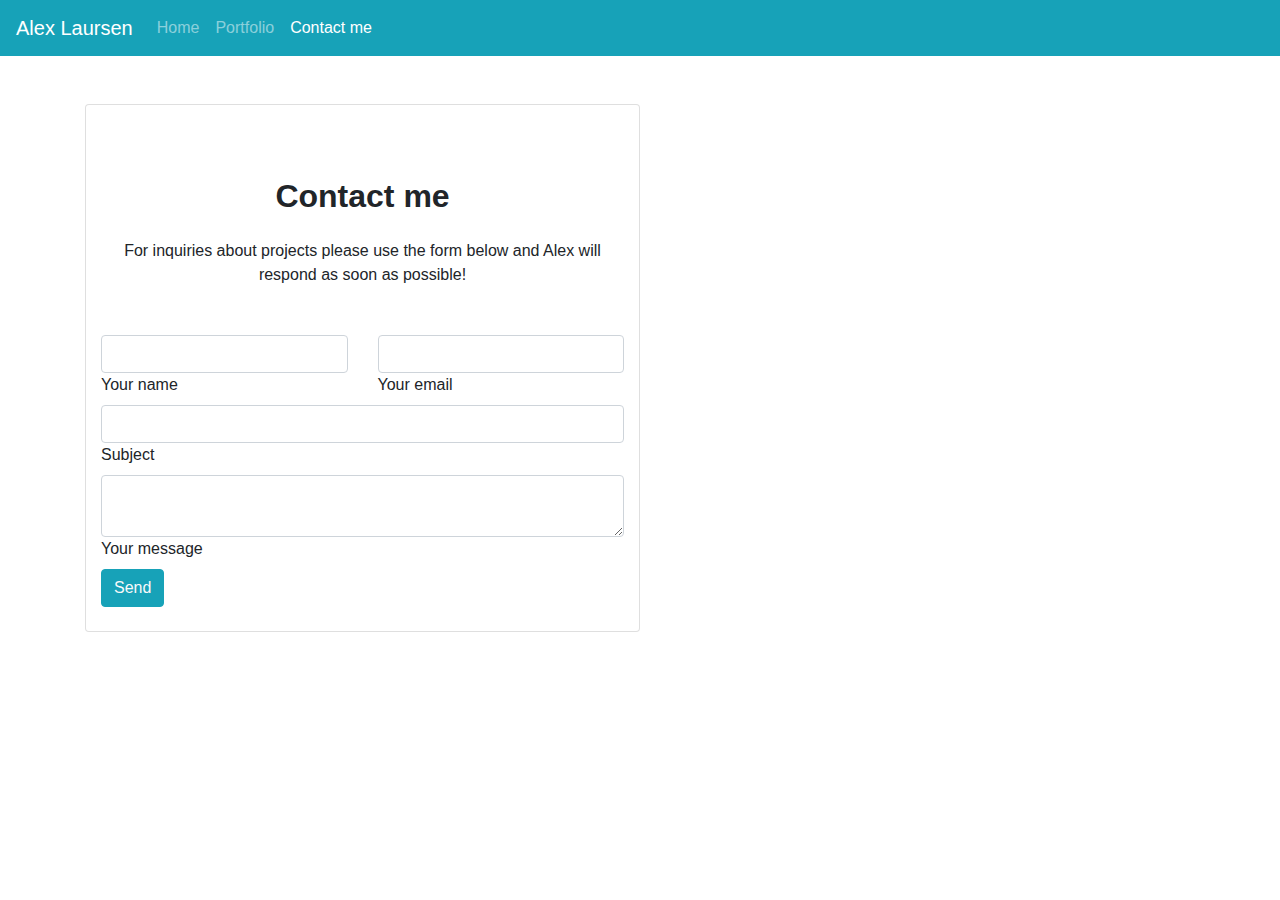
==== contact.html @ 3a732840 "tweeked the contact page to be more asthetically pleasing" ====
<!doctype html>
<html lang="en">
  <head>
    <title>Portfolio Home</title>
    <!-- Required meta tags -->
    <meta charset="utf-8">
    <meta name="viewport" content="width=device-width, initial-scale=1, shrink-to-fit=no">

    <!-- Bootstrap CSS -->
    <link rel="stylesheet" href="https://stackpath.bootstrapcdn.com/bootstrap/4.3.1/css/bootstrap.min.css" integrity="sha384-ggOyR0iXCbMQv3Xipma34MD+dH/1fQ784/j6cY/iJTQUOhcWr7x9JvoRxT2MZw1T" crossorigin="anonymous">
    <!-- my css file -->
    <link rel="stylesheet" href="style.css">
  </head>
  <body class="bg-img-contact">
   <!-- nav bar start -->
    <nav class="navbar navbar-expand-lg navbar-dark bg-info">
      <a class="navbar-brand" href="#">Alex Laursen</a>

      <button class="navbar-toggler" type="button" data-toggle="collapse" data-target="#navbarSupportedContent" aria-controls="navbarSupportedContent" aria-expanded="false" aria-label="Toggle navigation">
        <span class="navbar-toggler-icon"></span>
      </button>
      
        <div class="collapse navbar-collapse" id="navbarSupportedContent">
          <ul class="navbar-nav mr-auto">
            <li class="nav-item">
              <a class="nav-link" href="index.html">Home</a>
            </li>
            <li class="nav-item">
              <a class="nav-link" href="portfolio.html">Portfolio</a>
            </li>
            <li class="nav-item active">
                <a class="nav-link" href="contact.html">Contact me <span class="sr-only">(current)</span></a>
              </li>
            
        </div>
      </nav>
      <!-- nav bar end -->
      <!-- card begin -->
      <br>
      <br>
      <main class="container">
        <div class="card col-sm-6" >             
                    <article class="row mt-5 no-gutters">
                        <div class="col-md-12">
                            
                          <!--Section: Contact v.2-->
<section class="mb-4">

  <!--Section heading-->
  <h2 class="h1-responsive font-weight-bold text-center my-4">Contact me</h2>
  <!--Section description-->
  <p class="text-center w-responsive mx-auto mb-5">For inquiries about projects please use the form below and Alex will respond as soon as possible!</p>

  <div class="row">

      <!--Grid column-->
      <div class="col-md-12 mb-md-0 mb-5">
          <form id="contact-form" name="contact-form" action="mail.php" method="POST">

              <!--Grid row-->
              <div class="row">

                  <!--Grid column-->
                  <div class="col-md-6">
                      <div class="md-form mb-0">
                          <input type="text" id="name" name="name" class="form-control">
                          <label for="name" class="">Your name</label>
                      </div>
                  </div>
                  <!--Grid column-->

                  <!--Grid column-->
                  <div class="col-md-6">
                      <div class="md-form mb-0">
                          <input type="text" id="email" name="email" class="form-control">
                          <label for="email" class="">Your email</label>
                      </div>
                  </div>
                  <!--Grid column-->

              </div>
              <!--Grid row-->

              <!--Grid row-->
              <div class="row">
                  <div class="col-md-12">
                      <div class="md-form mb-0">
                          <input type="text" id="subject" name="subject" class="form-control">
                          <label for="subject" class="">Subject</label>
                      </div>
                  </div>
              </div>
              <!--Grid row-->

              <!--Grid row-->
              <div class="row">

                  <!--Grid column-->
                  <div class="col-md-12">

                      <div class="md-form">
                          <textarea type="text" id="message" name="message" rows="2" class="form-control md-textarea"></textarea>
                          <label for="message">Your message</label>
                      </div>

                  </div>
              </div>
              <!--Grid row-->

          </form>

          <div class="text-center text-md-left">
              <a class="btn btn-info waves-light waves-lightn text-light">Send</a>
          </div>
          <div id="status"></div>
      </div>
      <!--Grid column-->

     
      <!-- card end -->

    <!-- Optional JavaScript -->
    <!-- jQuery first, then Popper.js, then Bootstrap JS -->
    <script src="https://code.jquery.com/jquery-3.3.1.slim.min.js" integrity="sha384-q8i/X+965DzO0rT7abK41JStQIAqVgRVzpbzo5smXKp4YfRvH+8abtTE1Pi6jizo" crossorigin="anonymous"></script>
    <script src="https://cdnjs.cloudflare.com/ajax/libs/popper.js/1.14.7/umd/popper.min.js" integrity="sha384-UO2eT0CpHqdSJQ6hJty5KVphtPhzWj9WO1clHTMGa3JDZwrnQq4sF86dIHNDz0W1" crossorigin="anonymous"></script>
    <script src="https://stackpath.bootstrapcdn.com/bootstrap/4.3.1/js/bootstrap.min.js" integrity="sha384-JjSmVgyd0p3pXB1rRibZUAYoIIy6OrQ6VrjIEaFf/nJGzIxFDsf4x0xIM+B07jRM" crossorigin="anonymous"></script>
  </body>
</html>
---- style.css ----
.bg-img-home {
    background-image: url('02-Homework/Assets/Images/IMG_0808.jpeg');
    background-repeat: no-repeat;
    background-attachment: fixed; 
    background-size: cover;
  }

  .bg-img-portfolio {
    background-image: url('02-Homework/Assets/Images/IMG_0813.jpeg');
    background-repeat: no-repeat;
    background-attachment: fixed; 
    background-size: cover;
  }

  .bg-img-contact {
    background-image: url('02-Homework/Assets/Images/IMG_0846.jpeg');
    background-repeat: no-repeat;
    background-attachment: fixed; 
    background-size: cover;
  }
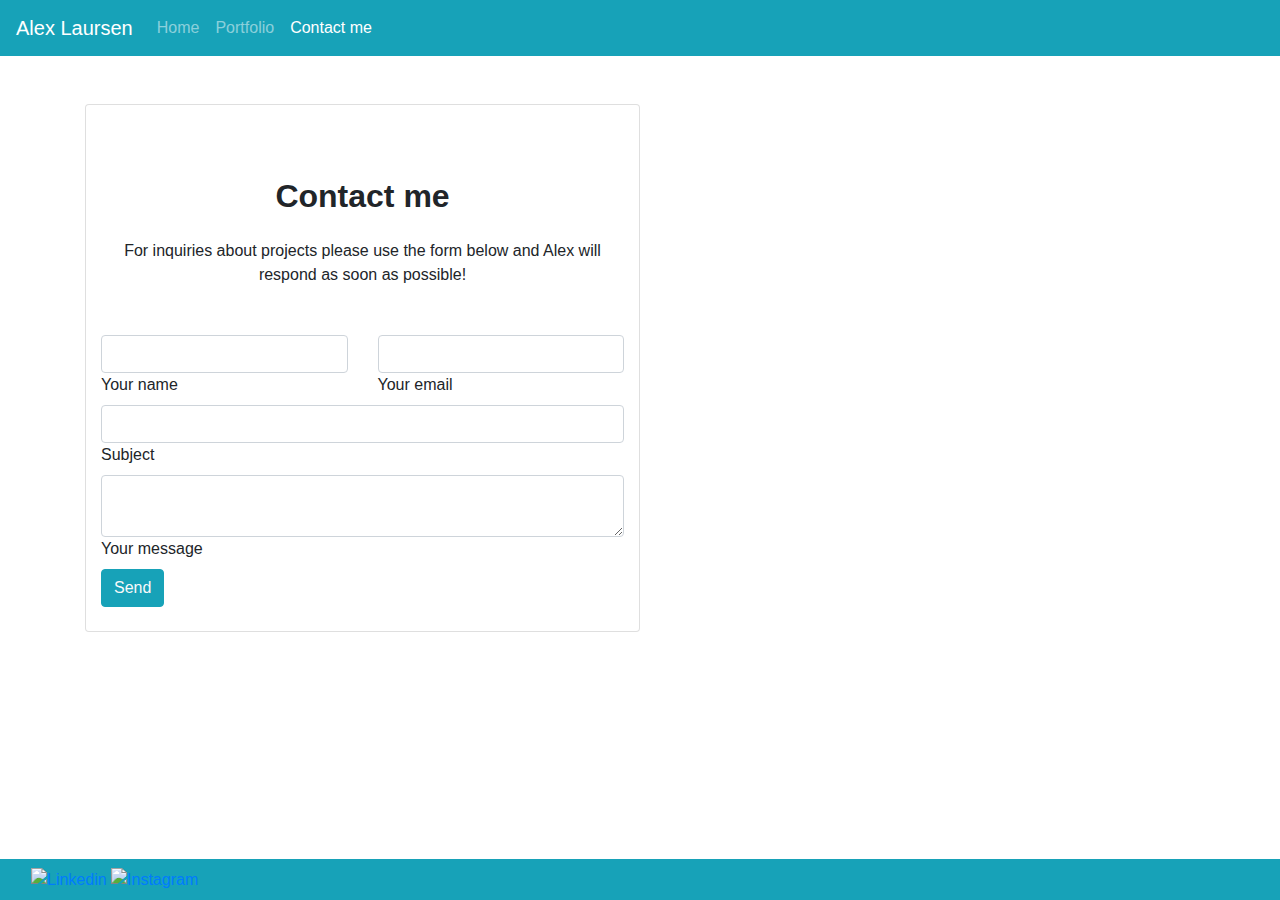
==== commit 1dbb16ff: "added sticky footer but i am not happy with it" ====
--- a/contact.html
+++ b/contact.html
@@ -119,6 +119,25 @@
      
       <!-- card end -->
 
+      <!-- sticky footer begin -->
+      <!-- not happy with this will continue working it covers bottom of content when the window is to small -->
+      
+      <nav class="navbar fixed-bottom bg-info">
+        <div class="navbar-inner">
+          <div class="container">
+            
+              
+                <a class="img-fluid max-width: 20px; height: auto;" href="https://www.linkedin.com/in/ajlaursen/"><img src="02-Homework/Assets/Images/iconfinder_1_Linkedin_unofficial_colored_svg_5296501.png" alt="Linkedin"></a>
+                <a class="img-fluid max-width: 20px; height: auto;" href="https://www.instagram.com/completecycling/"><img src="02-Homework/Assets/Images/iconfinder_1_Instagram_colored_svg_1_5296765.png" alt="Instagram"></a>
+                              
+            
+          </div>
+        </div>
+          
+        
+      </nav>
+      <!-- sticky footer end -->
+
     <!-- Optional JavaScript -->
     <!-- jQuery first, then Popper.js, then Bootstrap JS -->
     <script src="https://code.jquery.com/jquery-3.3.1.slim.min.js" integrity="sha384-q8i/X+965DzO0rT7abK41JStQIAqVgRVzpbzo5smXKp4YfRvH+8abtTE1Pi6jizo" crossorigin="anonymous"></script>
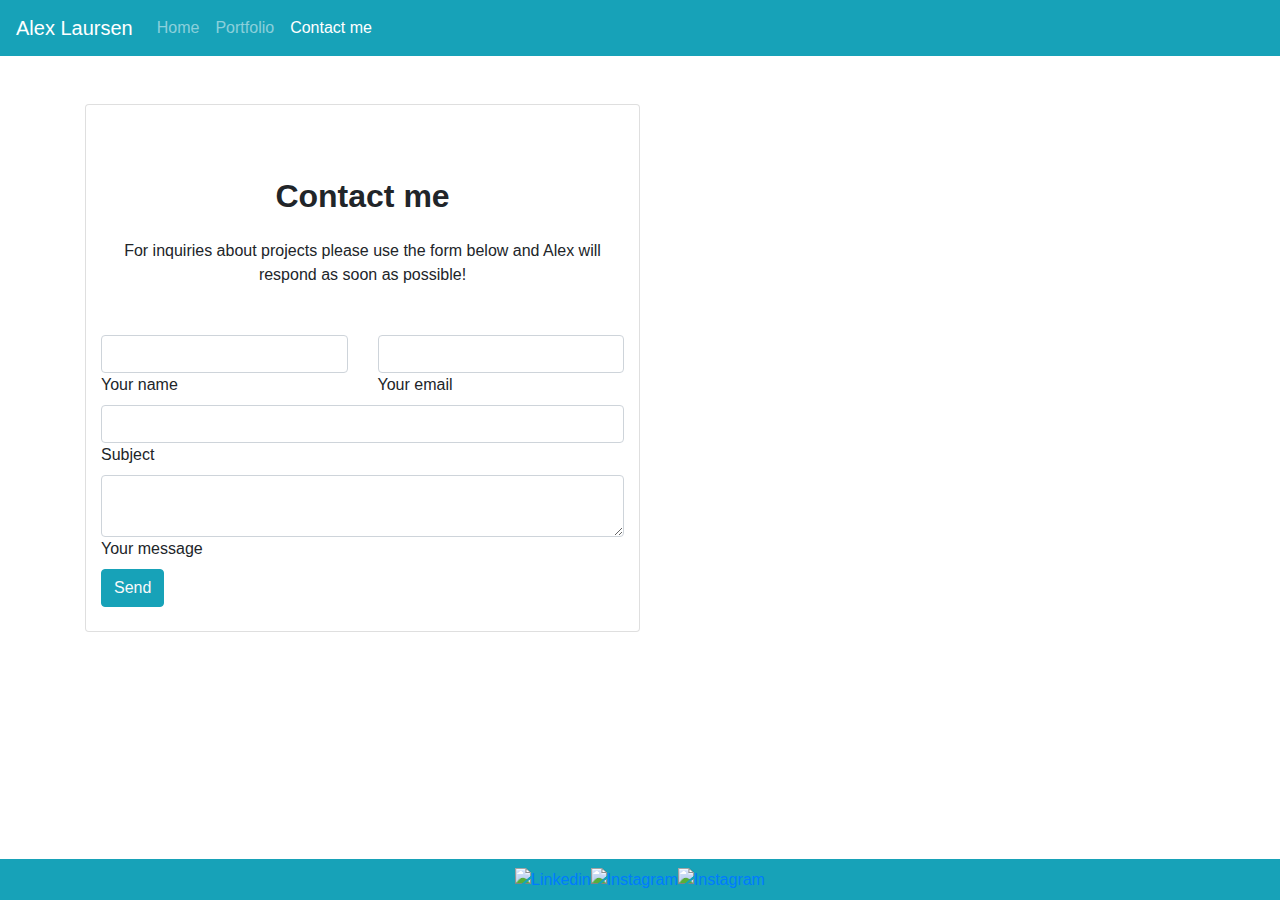
==== commit 02a733ea: "chaging file structure" ====
--- a/contact.html
+++ b/contact.html
@@ -9,7 +9,7 @@
     <!-- Bootstrap CSS -->
     <link rel="stylesheet" href="https://stackpath.bootstrapcdn.com/bootstrap/4.3.1/css/bootstrap.min.css" integrity="sha384-ggOyR0iXCbMQv3Xipma34MD+dH/1fQ784/j6cY/iJTQUOhcWr7x9JvoRxT2MZw1T" crossorigin="anonymous">
     <!-- my css file -->
-    <link rel="stylesheet" href="style.css">
+    <link rel="stylesheet" href="/Assets/CSS/style.css">
   </head>
   <body class="bg-img-contact">
    <!-- nav bar start -->
@@ -23,7 +23,7 @@
         <div class="collapse navbar-collapse" id="navbarSupportedContent">
           <ul class="navbar-nav mr-auto">
             <li class="nav-item">
-              <a class="nav-link" href="index.html">Home</a>
+              <a class="nav-link" href="/index.html">Home</a>
             </li>
             <li class="nav-item">
               <a class="nav-link" href="portfolio.html">Portfolio</a>
@@ -120,16 +120,17 @@
       <!-- card end -->
 
       <!-- sticky footer begin -->
-      <!-- not happy with this will continue working it covers bottom of content when the window is to small -->
+      
       
       <nav class="navbar fixed-bottom bg-info">
-        <div class="navbar-inner">
+        <div class="navbar-inner w-100">
           <div class="container">
             
-              
-                <a class="img-fluid max-width: 20px; height: auto;" href="https://www.linkedin.com/in/ajlaursen/"><img src="02-Homework/Assets/Images/iconfinder_1_Linkedin_unofficial_colored_svg_5296501.png" alt="Linkedin"></a>
-                <a class="img-fluid max-width: 20px; height: auto;" href="https://www.instagram.com/completecycling/"><img src="02-Homework/Assets/Images/iconfinder_1_Instagram_colored_svg_1_5296765.png" alt="Instagram"></a>
-                              
+              <div class="d-flex justify-content-center">
+                <a href="https://www.linkedin.com/in/ajlaursen/"><img src="/Assets/Images/iconfinder_1_Linkedin_unofficial_colored_svg_5296501.png" alt="Linkedin" height="30px" width="30px"></a>
+                <a href="https://github.com/ajlaursen"><img src="/Assets/Images/GitHub-Mark.png" alt="Instagram" height="30px" width="30px"></a>
+                <a href="https://www.instagram.com/completecycling/"><img src="/Assets/Images/iconfinder_1_Instagram_colored_svg_1_5296765.png" alt="Instagram" height="30px" width="30px"></a>
+              </div>              
             
           </div>
         </div>
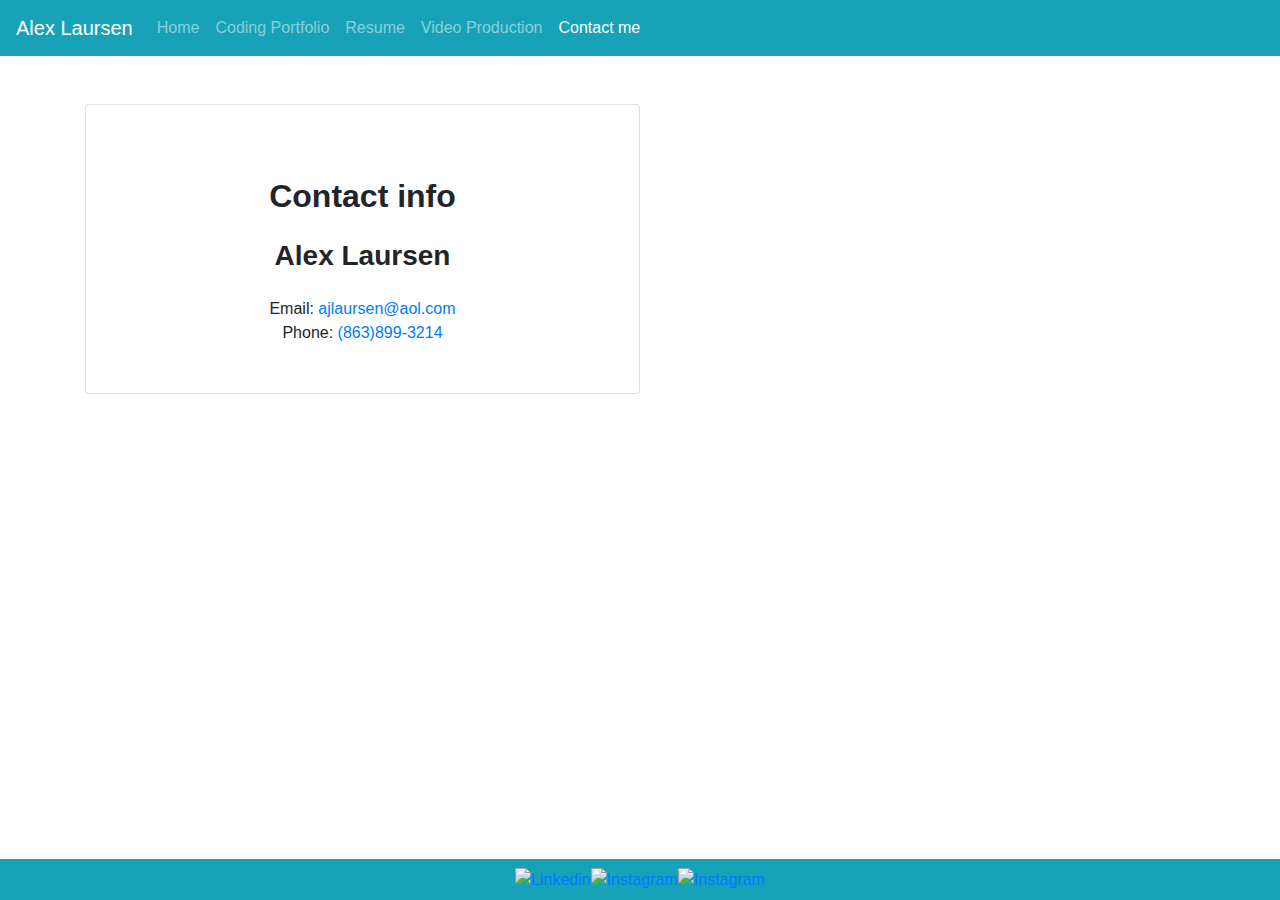
==== commit 4fc1a1c3: "took out non functioning form on contact me page" ====
--- a/contact.html
+++ b/contact.html
@@ -1,7 +1,7 @@
 <!doctype html>
 <html lang="en">
   <head>
-    <title>Portfolio Home</title>
+    <title>Contact</title>
     <!-- Required meta tags -->
     <meta charset="utf-8">
     <meta name="viewport" content="width=device-width, initial-scale=1, shrink-to-fit=no">
@@ -9,7 +9,7 @@
     <!-- Bootstrap CSS -->
     <link rel="stylesheet" href="https://stackpath.bootstrapcdn.com/bootstrap/4.3.1/css/bootstrap.min.css" integrity="sha384-ggOyR0iXCbMQv3Xipma34MD+dH/1fQ784/j6cY/iJTQUOhcWr7x9JvoRxT2MZw1T" crossorigin="anonymous">
     <!-- my css file -->
-    <link rel="stylesheet" href="/Assets/CSS/style.css">
+    <link rel="stylesheet" href="Assets/CSS/style.css">
   </head>
   <body class="bg-img-contact">
    <!-- nav bar start -->
@@ -23,10 +23,16 @@
         <div class="collapse navbar-collapse" id="navbarSupportedContent">
           <ul class="navbar-nav mr-auto">
             <li class="nav-item">
-              <a class="nav-link" href="/index.html">Home</a>
+              <a class="nav-link" href="index.html">Home</a>
             </li>
             <li class="nav-item">
-              <a class="nav-link" href="portfolio.html">Portfolio</a>
+              <a class="nav-link" href="portfolio.html">Coding Portfolio</a>
+            </li>
+            <li class="nav-item ">
+              <a class="nav-link" href="resume.html">Resume </a>
+            </li>
+            <li class="nav-item">
+                <a class="nav-link" href="video.html">Video Production </a>
             </li>
             <li class="nav-item active">
                 <a class="nav-link" href="contact.html">Contact me <span class="sr-only">(current)</span></a>
@@ -36,88 +42,34 @@
       </nav>
       <!-- nav bar end -->
       <!-- card begin -->
-      <br>
-      <br>
-      <main class="container">
-        <div class="card col-sm-6" >             
-                    <article class="row mt-5 no-gutters">
-                        <div class="col-md-12">
-                            
-                          <!--Section: Contact v.2-->
-<section class="mb-4">
 
-  <!--Section heading-->
-  <h2 class="h1-responsive font-weight-bold text-center my-4">Contact me</h2>
-  <!--Section description-->
-  <p class="text-center w-responsive mx-auto mb-5">For inquiries about projects please use the form below and Alex will respond as soon as possible!</p>
+<main class="container mb-5 mt-5">
+  <div class="card col-sm-6" >             
+    <article class="row mt-5 no-gutters">
+      <div class="col-md-12">
+                      
+                    <!--Section: Contact v.2-->
+        <section class="mb-4">
 
-  <div class="row">
+          <!--Section heading-->
+          <h2 class="h2-responsive font-weight-bold text-center my-4">Contact info</h2>
+          
+          <h3 class="h3-responsive font-weight-bold text-center my-4">Alex Laursen</h3>
 
-      <!--Grid column-->
-      <div class="col-md-12 mb-md-0 mb-5">
-          <form id="contact-form" name="contact-form" action="mail.php" method="POST">
+          <p class="text-center w-responsive mx-auto mb-5">
+            Email: <a href = "mailto: ajlaursen@aol.com">ajlaursen@aol.com</a>
+            <br>
+            Phone: <a href="tel:8638993214">(863)899-3214</a> 
+            <br>
+            
+      
+        </p>
 
-              <!--Grid row-->
-              <div class="row">
-
-                  <!--Grid column-->
-                  <div class="col-md-6">
-                      <div class="md-form mb-0">
-                          <input type="text" id="name" name="name" class="form-control">
-                          <label for="name" class="">Your name</label>
-                      </div>
-                  </div>
-                  <!--Grid column-->
-
-                  <!--Grid column-->
-                  <div class="col-md-6">
-                      <div class="md-form mb-0">
-                          <input type="text" id="email" name="email" class="form-control">
-                          <label for="email" class="">Your email</label>
-                      </div>
-                  </div>
-                  <!--Grid column-->
-
-              </div>
-              <!--Grid row-->
-
-              <!--Grid row-->
-              <div class="row">
-                  <div class="col-md-12">
-                      <div class="md-form mb-0">
-                          <input type="text" id="subject" name="subject" class="form-control">
-                          <label for="subject" class="">Subject</label>
-                      </div>
-                  </div>
-              </div>
-              <!--Grid row-->
-
-              <!--Grid row-->
-              <div class="row">
-
-                  <!--Grid column-->
-                  <div class="col-md-12">
-
-                      <div class="md-form">
-                          <textarea type="text" id="message" name="message" rows="2" class="form-control md-textarea"></textarea>
-                          <label for="message">Your message</label>
-                      </div>
-
-                  </div>
-              </div>
-              <!--Grid row-->
-
-          </form>
-
-          <div class="text-center text-md-left">
-              <a class="btn btn-info waves-light waves-lightn text-light">Send</a>
-          </div>
-          <div id="status"></div>
+        </section>
       </div>
-      <!--Grid column-->
-
-     
-      <!-- card end -->
+    </article>
+  </div>
+</main>
 
       <!-- sticky footer begin -->
       
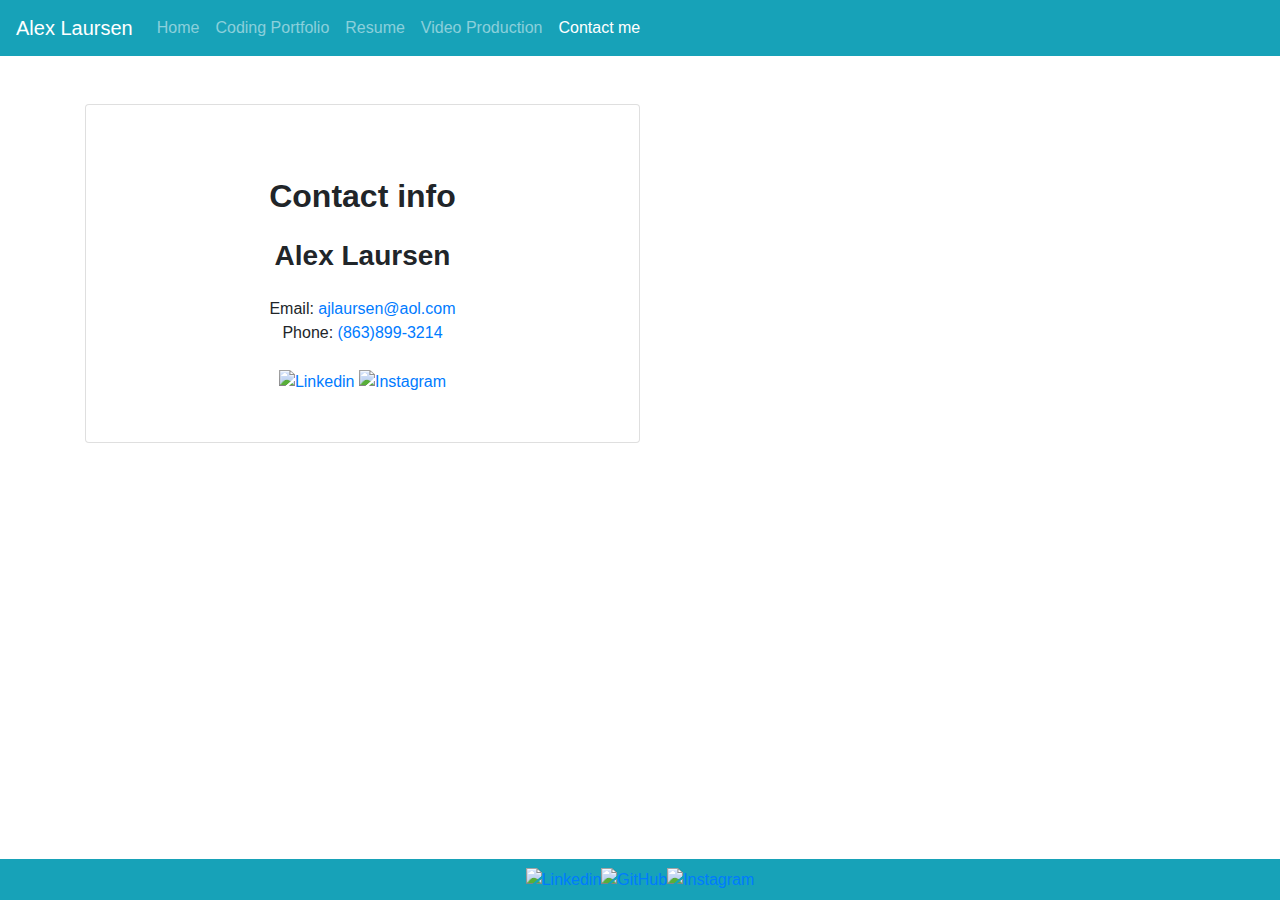
==== commit c044d69f: "fixed img paths" ====
--- a/contact.html
+++ b/contact.html
@@ -61,6 +61,9 @@
             <br>
             Phone: <a href="tel:8638993214">(863)899-3214</a> 
             <br>
+            <br>
+            <a href="https://www.linkedin.com/in/ajlaursen/"><img src="/Assets/Images/iconfinder_1_Linkedin_unofficial_colored_svg_5296501.png" alt="Linkedin" height="30px" width="30px"></a>
+                <a href="https://github.com/ajlaursen"><img src="/Assets/Images/GitHub-Mark.png" alt="Instagram" height="30px" width="30px"></a>
             
       
         </p>
@@ -79,9 +82,9 @@
           <div class="container">
             
               <div class="d-flex justify-content-center">
-                <a href="https://www.linkedin.com/in/ajlaursen/"><img src="/Assets/Images/iconfinder_1_Linkedin_unofficial_colored_svg_5296501.png" alt="Linkedin" height="30px" width="30px"></a>
-                <a href="https://github.com/ajlaursen"><img src="/Assets/Images/GitHub-Mark.png" alt="Instagram" height="30px" width="30px"></a>
-                <a href="https://www.instagram.com/completecycling/"><img src="/Assets/Images/iconfinder_1_Instagram_colored_svg_1_5296765.png" alt="Instagram" height="30px" width="30px"></a>
+                <a href="https://www.linkedin.com/in/ajlaursen/"><img src="Assets/Images/iconfinder_1_Linkedin_unofficial_colored_svg_5296501.png" alt="Linkedin" height="30px" width="30px"></a>
+                <a href="https://github.com/ajlaursen"><img src="Assets/Images/GitHub-Mark.png" alt="GitHub" height="30px" width="30px"></a>
+                <a href="https://www.instagram.com/completecycling/"><img src="Assets/Images/iconfinder_1_Instagram_colored_svg_1_5296765.png" alt="Instagram" height="30px" width="30px"></a>
               </div>              
             
           </div>
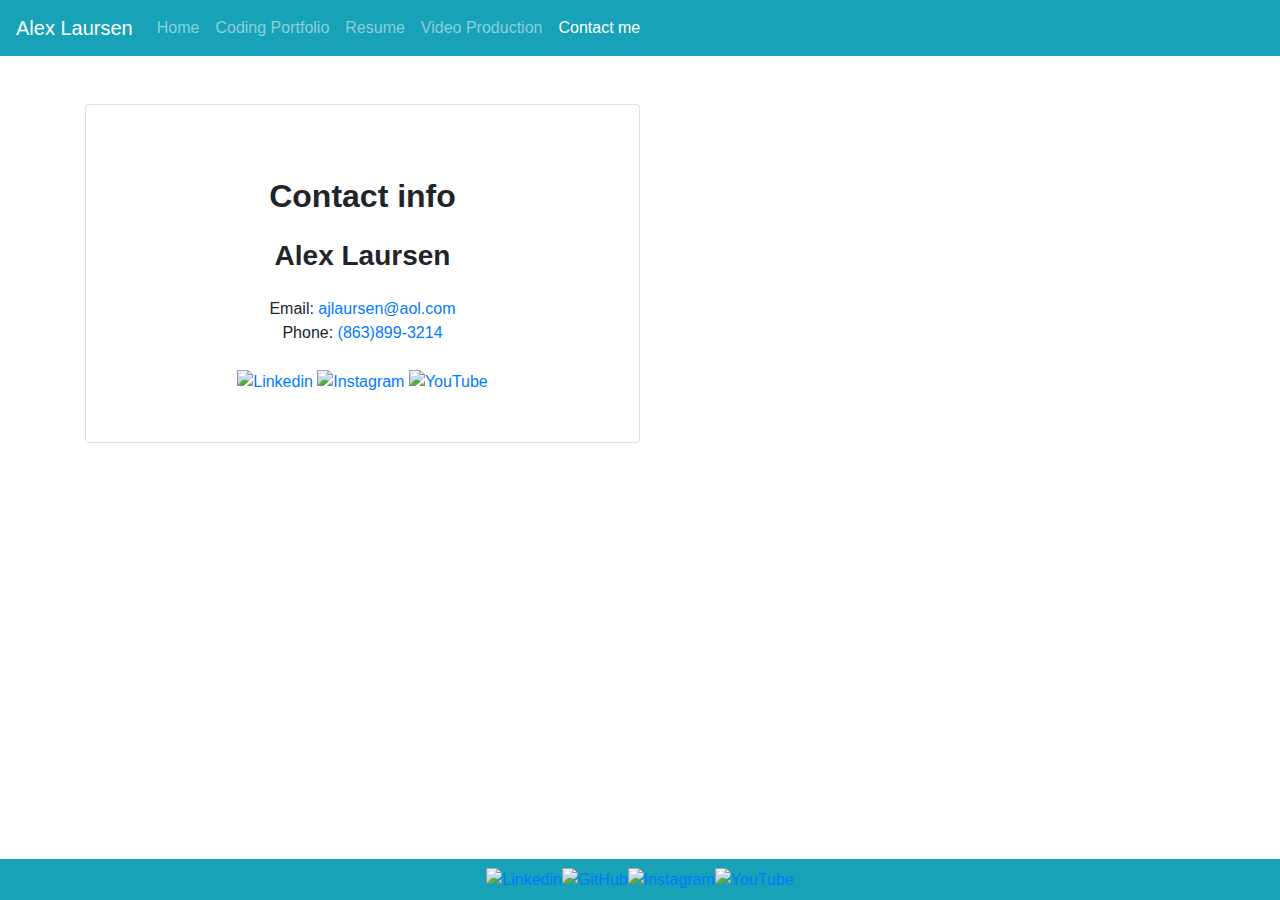
==== commit 08ae0579: "fixed more img paths" ====
--- a/contact.html
+++ b/contact.html
@@ -62,8 +62,9 @@
             Phone: <a href="tel:8638993214">(863)899-3214</a> 
             <br>
             <br>
-            <a href="https://www.linkedin.com/in/ajlaursen/"><img src="/Assets/Images/iconfinder_1_Linkedin_unofficial_colored_svg_5296501.png" alt="Linkedin" height="30px" width="30px"></a>
-                <a href="https://github.com/ajlaursen"><img src="/Assets/Images/GitHub-Mark.png" alt="Instagram" height="30px" width="30px"></a>
+            <a href="https://www.linkedin.com/in/ajlaursen/"><img src="Assets/Images/iconfinder_1_Linkedin_unofficial_colored_svg_5296501.png" alt="Linkedin" height="30px" width="30px"></a>
+            <a href="https://github.com/ajlaursen"><img src="Assets/Images/GitHub-Mark.png" alt="Instagram" height="30px" width="30px"></a>
+            <a href="https://www.youtube.com/ajlaursen"><img src="Assets/Images/iconfinder_Asset_8_2001673.png" alt="YouTube" height="30px" width="30px"></a>
             
       
         </p>
@@ -85,6 +86,7 @@
                 <a href="https://www.linkedin.com/in/ajlaursen/"><img src="Assets/Images/iconfinder_1_Linkedin_unofficial_colored_svg_5296501.png" alt="Linkedin" height="30px" width="30px"></a>
                 <a href="https://github.com/ajlaursen"><img src="Assets/Images/GitHub-Mark.png" alt="GitHub" height="30px" width="30px"></a>
                 <a href="https://www.instagram.com/completecycling/"><img src="Assets/Images/iconfinder_1_Instagram_colored_svg_1_5296765.png" alt="Instagram" height="30px" width="30px"></a>
+                <a href="https://www.youtube.com/ajlaursen"><img src="Assets/Images/iconfinder_Asset_8_2001673.png" alt="YouTube" height="30px" width="30px"></a>
               </div>              
             
           </div>
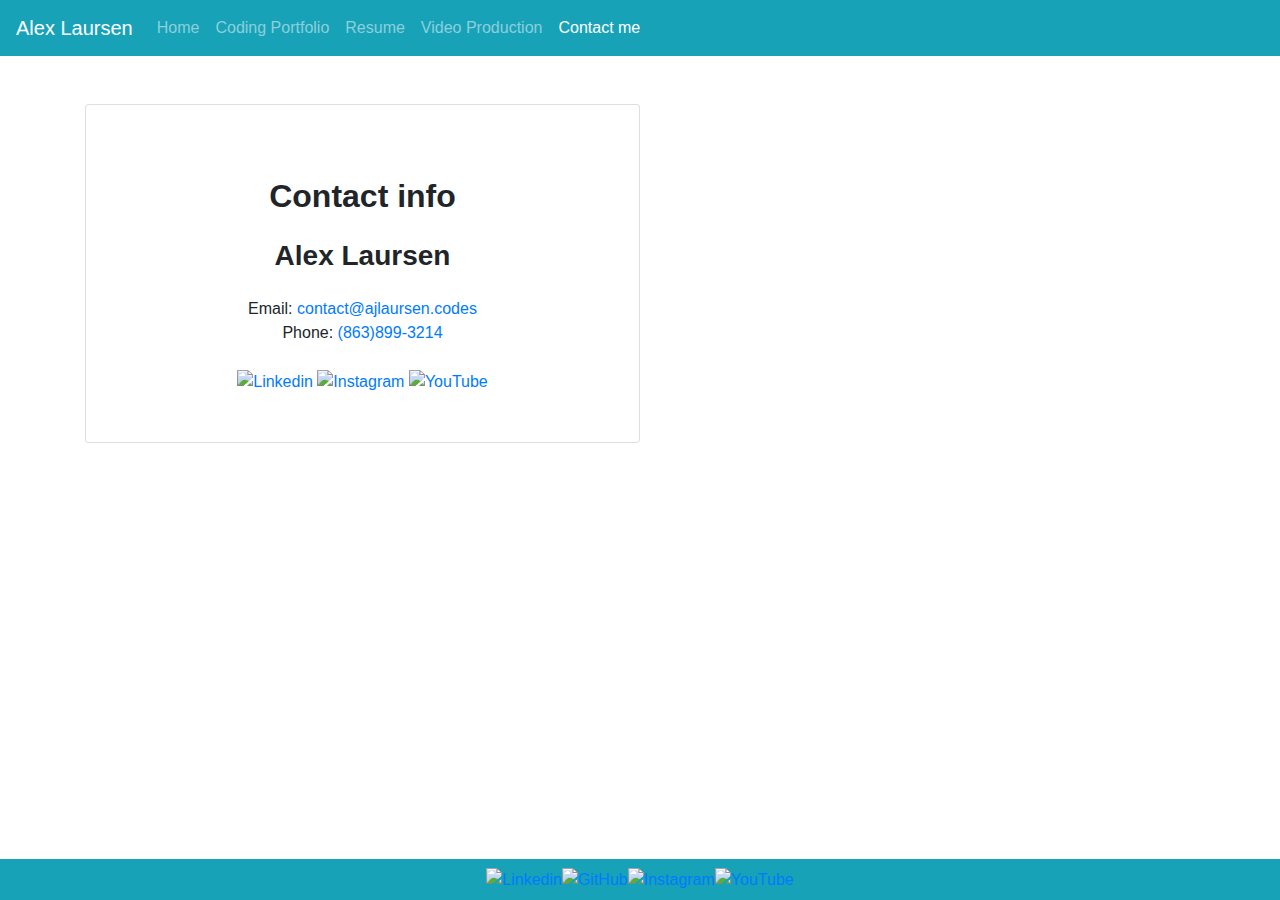
==== commit 030d0951: "updated portfolio screen shot sizes and updated links" ====
--- a/contact.html
+++ b/contact.html
@@ -14,7 +14,7 @@
   <body class="bg-img-contact">
    <!-- nav bar start -->
     <nav class="navbar navbar-expand-lg navbar-dark bg-info">
-      <a class="navbar-brand" href="#">Alex Laursen</a>
+      <a class="navbar-brand" href="index.html">Alex Laursen</a>
 
       <button class="navbar-toggler" type="button" data-toggle="collapse" data-target="#navbarSupportedContent" aria-controls="navbarSupportedContent" aria-expanded="false" aria-label="Toggle navigation">
         <span class="navbar-toggler-icon"></span>
@@ -57,7 +57,7 @@
           <h3 class="h3-responsive font-weight-bold text-center my-4">Alex Laursen</h3>
 
           <p class="text-center w-responsive mx-auto mb-5">
-            Email: <a href = "mailto: ajlaursen@aol.com">ajlaursen@aol.com</a>
+            Email: <a href = "mailto: contact@ajlaursen.codes">contact@ajlaursen.codes</a>
             <br>
             Phone: <a href="tel:8638993214">(863)899-3214</a> 
             <br>
